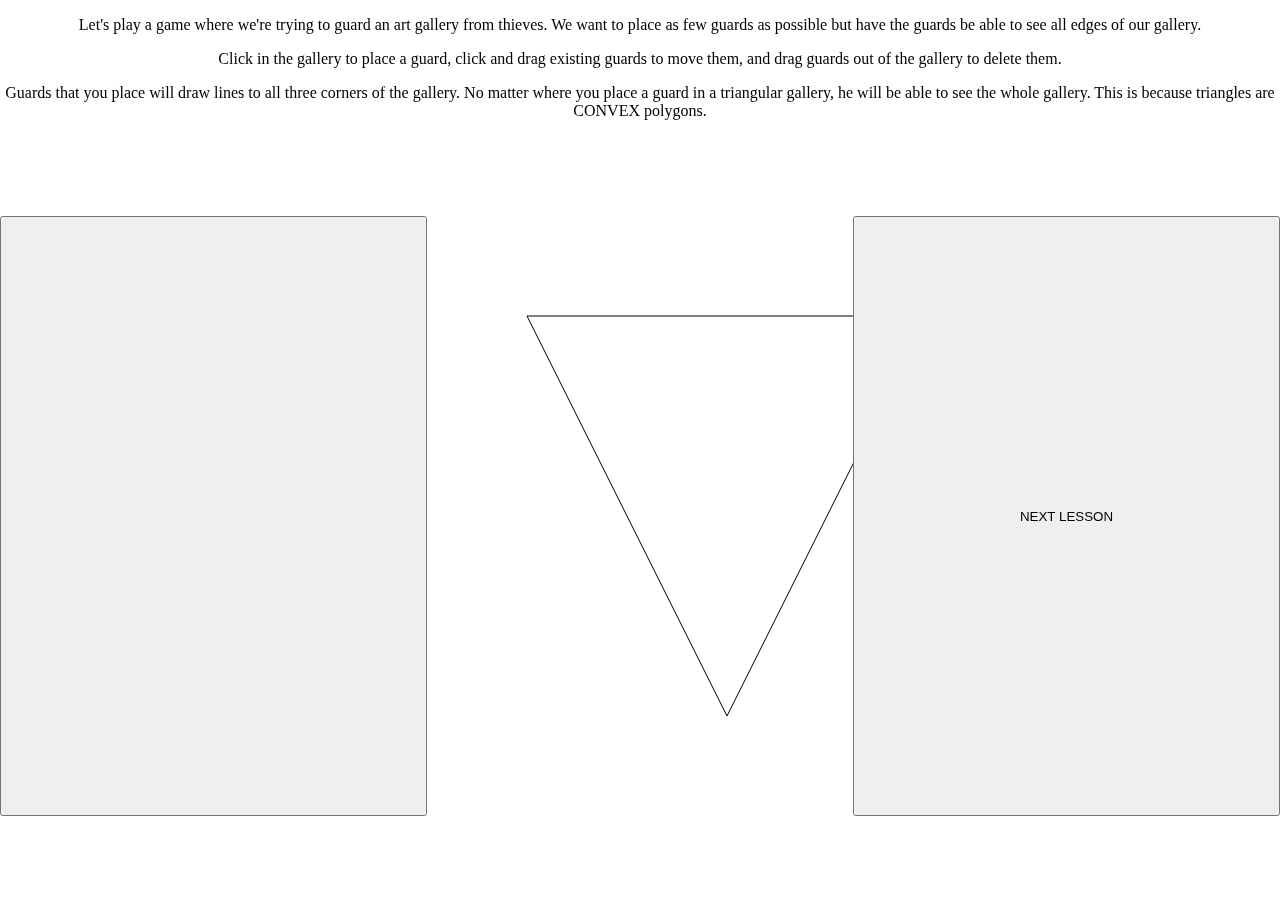
==== index.html @ 10dfed4e "Initial Progress" ====
<!DOCTYPE html>
<html lang="en">
<head>
    <meta charset="UTF-8">
    <title>Art Gallery</title>
    <link rel="stylesheet" href="style.css">
</head>
<body>
    <div class="lesson">
        <p>Let's play a game where we're trying to guard an art gallery from thieves. We want to place as few guards as possible but have the guards
        be able to see all edges of our gallery.</p>
        <p>Click in the gallery to place a guard, click and drag existing guards to move them, and drag guards out of the gallery to delete them.</p>
        <p>Guards that you place will draw lines to all three corners of the gallery. No matter where you place a guard
            in a triangular gallery, he will be able to see the whole gallery. This is because triangles are CONVEX polygons.</p>
    </div>
    <div class="container">
        <div class="left">
            <button class="navButton"></button>
        </div>
        <div class="middle">
            <canvas id="artGallery">
                Your browser doesn't support HTML5
            </canvas>
        </div>
        <div class="right">
            <button class="navButton" onclick="window.location.href = './harderShapes.html';">NEXT LESSON</button>
        </div>
    </div>

    <script type=module>
        import * as Gal from "./gallery.js";

        let canvas = null;
        let context = null;
        let canvasWidth = 600;
        let canvasHeight = 600;

        window.onload = function() {
            canvas = document.getElementById("artGallery");
            canvas.width = canvasWidth;
            canvas.height = canvasHeight;
            context = canvas.getContext("2d");

            let gallery = new Gal.Gallery(canvas, context, Gal.TRIANGLE, Gal.VERTEXMODE);

            gallery.start();
        }
    </script>
</body>
</html>
---- style.css ----
html, body{
    margin: 0;
    padding: 0;
}

body{
    background-color: white;
}
.lesson{
    height: 200px;
    text-align:center;
}
.left, .middle, .right {
    float:left;
    width:33.33%;
}

.navButton {
    width:100%;
    height:600px;
}

.galleryButton, .galleryAnswer {
    width:30%;
}

.container:after {
    content:"";
    display: table;
    clear: both;
}
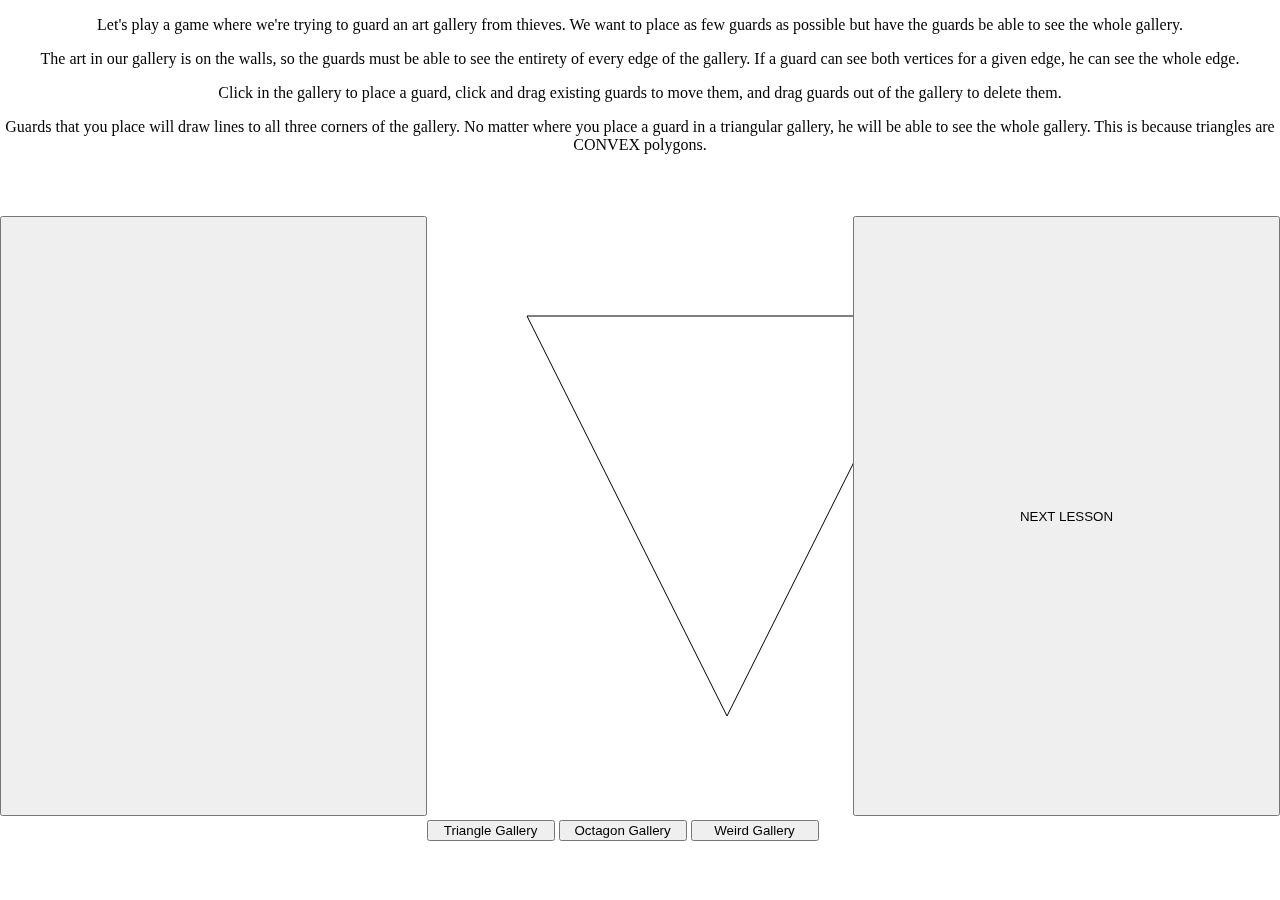
==== commit 3c5b95c8: "Integrated user feedback on first two pages" ====
--- a/index.html
+++ b/index.html
@@ -8,7 +8,9 @@
 <body>
     <div class="lesson">
         <p>Let's play a game where we're trying to guard an art gallery from thieves. We want to place as few guards as possible but have the guards
-        be able to see all edges of our gallery.</p>
+        be able to see the whole gallery.</p>
+        <p>The art in our gallery is on the walls, so the guards must be able to see the entirety of every edge of the gallery. If a guard can see both vertices for a given edge,
+        he can see the whole edge.</p>
         <p>Click in the gallery to place a guard, click and drag existing guards to move them, and drag guards out of the gallery to delete them.</p>
         <p>Guards that you place will draw lines to all three corners of the gallery. No matter where you place a guard
             in a triangular gallery, he will be able to see the whole gallery. This is because triangles are CONVEX polygons.</p>
@@ -21,6 +23,9 @@
             <canvas id="artGallery">
                 Your browser doesn't support HTML5
             </canvas>
+            <button class="galleryButton" id="triangleButton">Triangle Gallery</button>
+            <button class="galleryButton" id="octagonButton">Octagon Gallery</button>
+            <button class="galleryButton" id="weirdButton">Weird Gallery</button>
         </div>
         <div class="right">
             <button class="navButton" onclick="window.location.href = './harderShapes.html';">NEXT LESSON</button>
@@ -41,6 +46,23 @@
             canvas.height = canvasHeight;
             context = canvas.getContext("2d");
 
+            let triangleButton = document.getElementById("triangleButton");
+            let octagonButton = document.getElementById("octagonButton");
+            let weirdButton = document.getElementById("weirdButton");
+
+            triangleButton.onclick = function(e) {
+                gallery = new Gal.Gallery(canvas, context, Gal.TRIANGLE, Gal.VERTEXMODE);
+                gallery.start();
+            }
+            octagonButton.onclick = function(e) {
+                gallery = new Gal.Gallery(canvas, context, Gal.OCTAGON, Gal.VERTEXMODE);
+                gallery.start();
+            }
+            weirdButton.onclick = function(e) {
+                gallery = new Gal.Gallery(canvas, context, Gal.WEIRD, Gal.VERTEXMODE);
+                gallery.start();
+            }
+
             let gallery = new Gal.Gallery(canvas, context, Gal.TRIANGLE, Gal.VERTEXMODE);
 
             gallery.start();
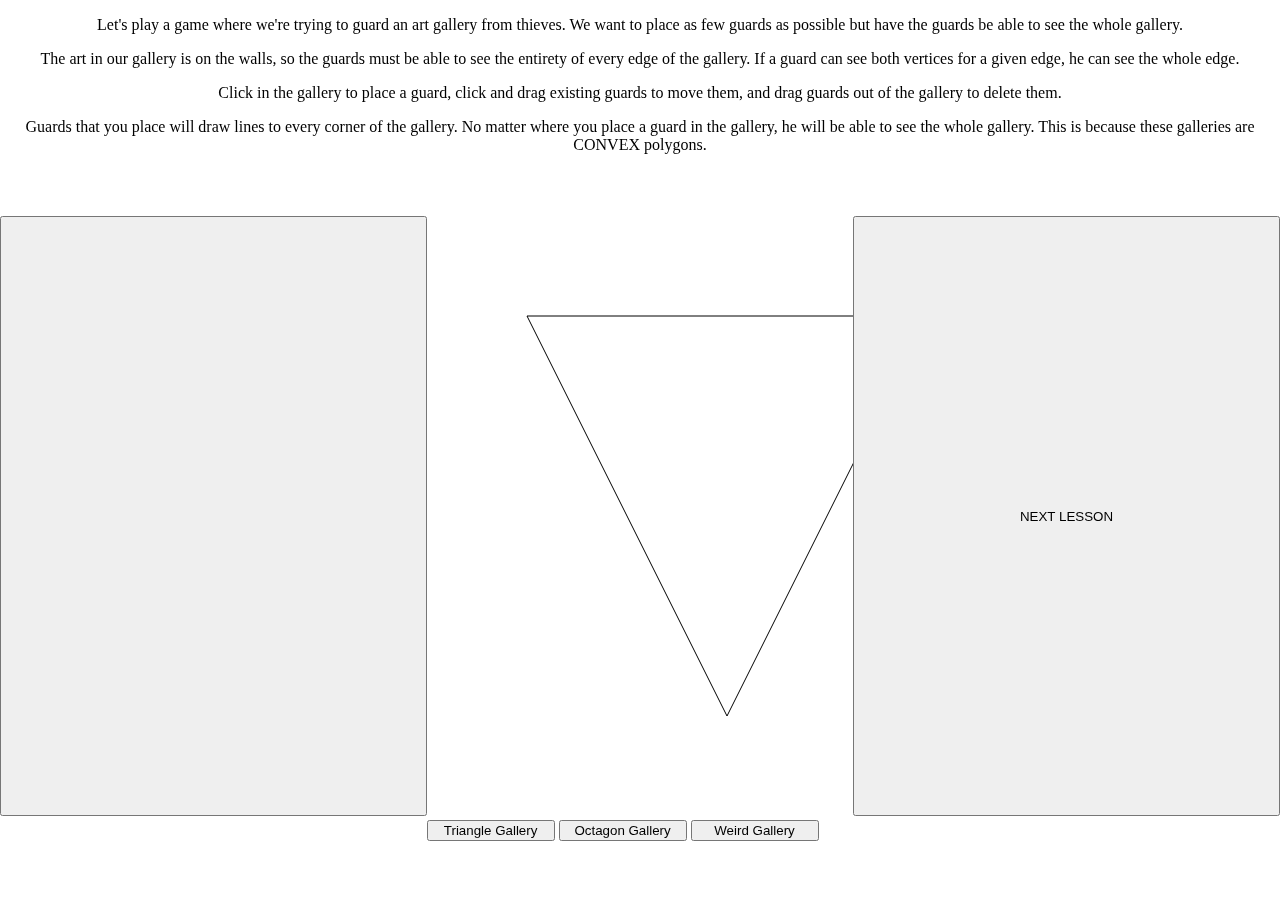
==== commit 2850f838: "More user feedback" ====
--- a/index.html
+++ b/index.html
@@ -12,8 +12,8 @@
         <p>The art in our gallery is on the walls, so the guards must be able to see the entirety of every edge of the gallery. If a guard can see both vertices for a given edge,
         he can see the whole edge.</p>
         <p>Click in the gallery to place a guard, click and drag existing guards to move them, and drag guards out of the gallery to delete them.</p>
-        <p>Guards that you place will draw lines to all three corners of the gallery. No matter where you place a guard
-            in a triangular gallery, he will be able to see the whole gallery. This is because triangles are CONVEX polygons.</p>
+        <p>Guards that you place will draw lines to every corner of the gallery. No matter where you place a guard
+            in the gallery, he will be able to see the whole gallery. This is because these galleries are CONVEX polygons.</p>
     </div>
     <div class="container">
         <div class="left">
